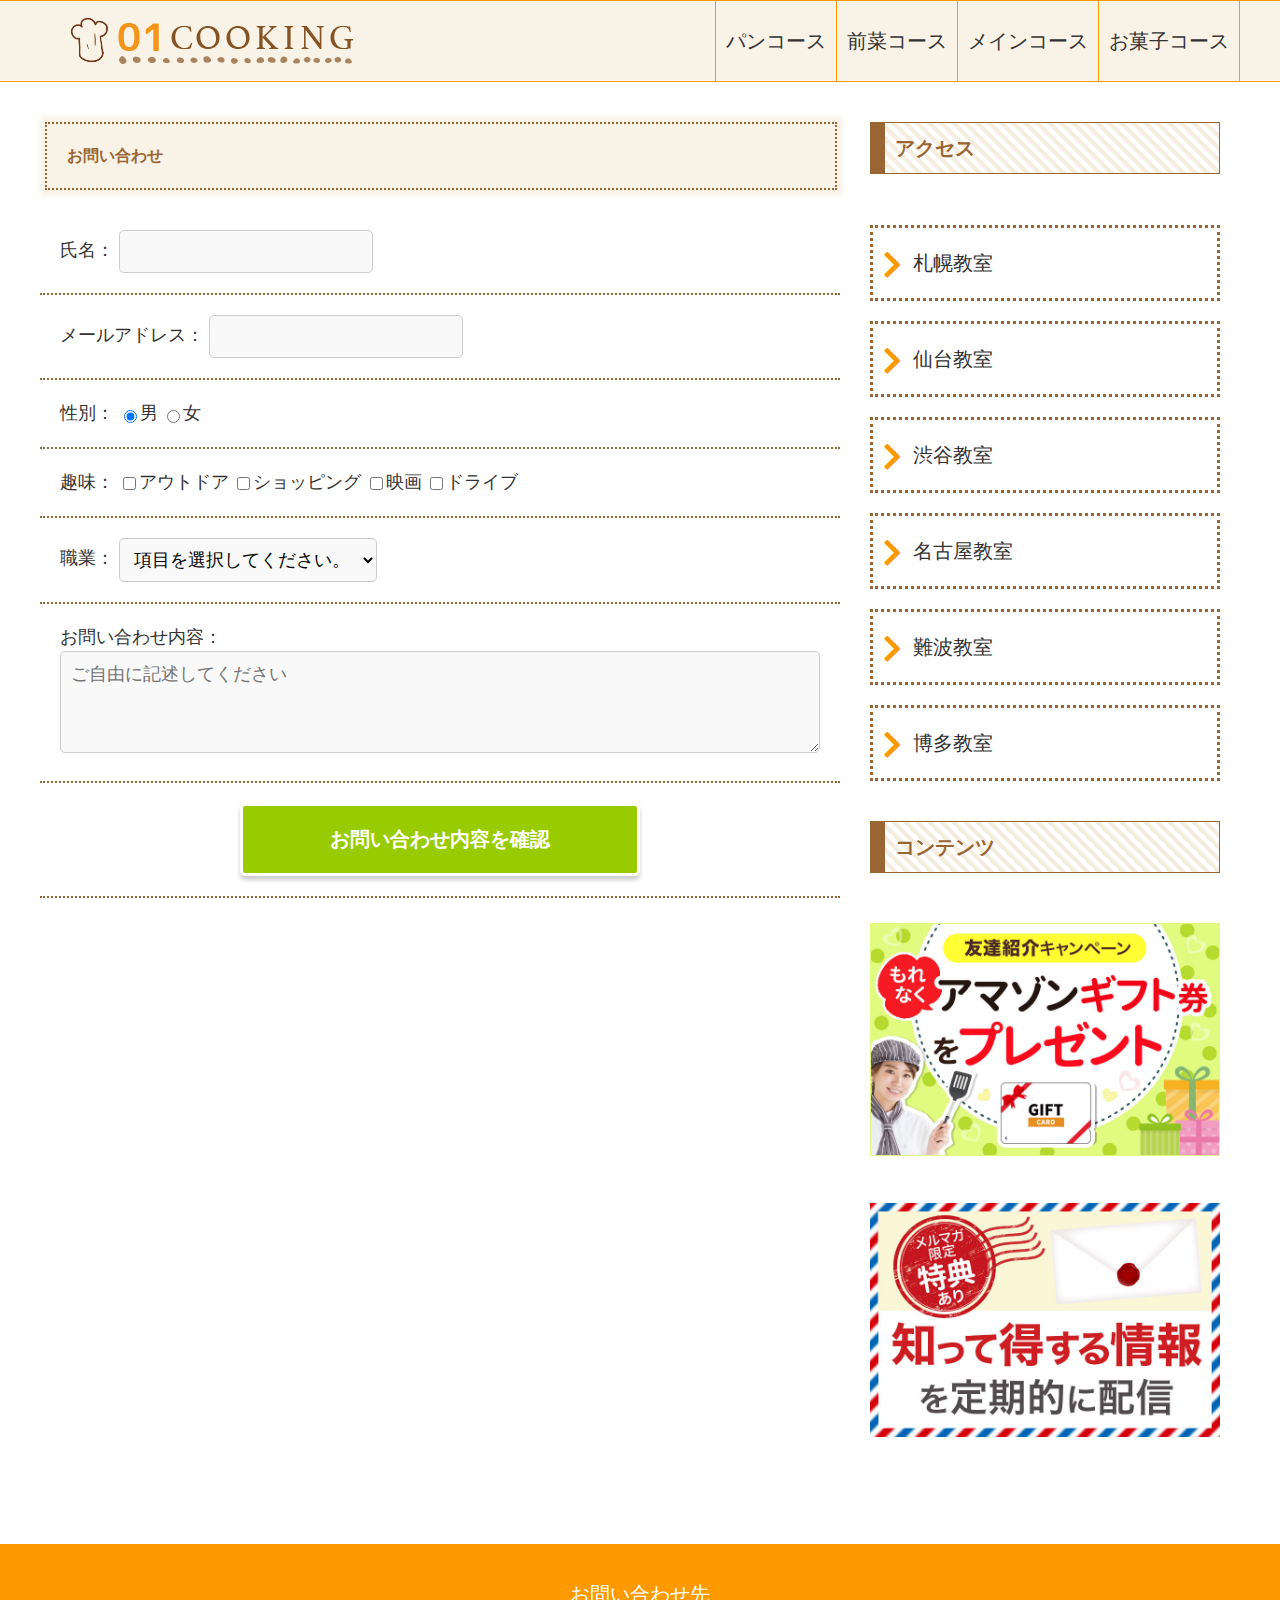
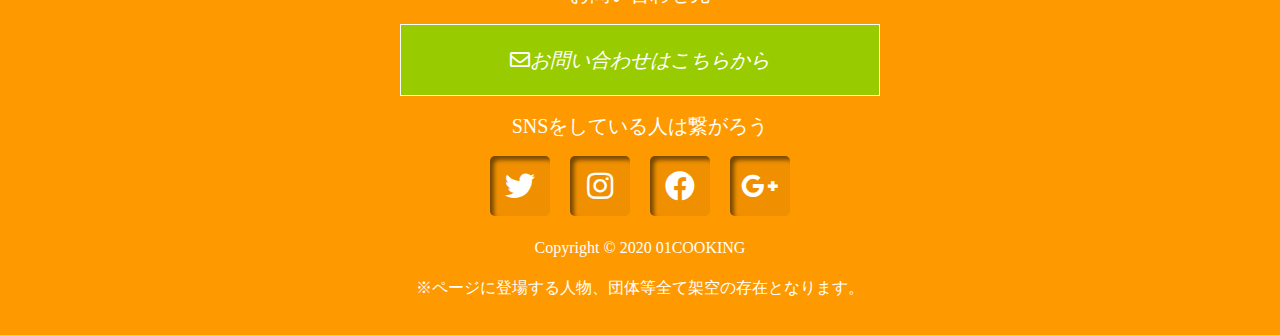
==== form.html @ 60df3d42 "Add files via upload" ====
<!DOCTYPE html>
<html lang="ja" dir="ltr">
  <head>
    <title>01cooking|ゼロイチクッキングは楽しく小人数で行う料理教室</title>
  <meta charset="utf-8">
  <meta name="description" content="ゼロイチクッキングは短期間でプロの料理人スキルを集中的に習得できる料理教室です。
  ">
  <meta name="keywords" content="ゼロイチクッキング,nomad cooking,料理教室,パン教室,お菓子教室
  ">
  <meta name="viewport" content="width=device-width, initial-scale=1.0, user-scalable=no">
  <meta name="robots" content="noindex">
  <link rel="stylesheet" href="css/reset.css" type="text/css">
  <link rel="stylesheet" href="css/top.css" type="text/css">
  <link rel="stylesheet" href="css/form.css" type="text/css">
  <link href="https://use.fontawesome.com/releases/v5.6.1/css/all.css" rel="stylesheet">
  <!--[if lt IE9]-->
  <script src="js/html5shiv.min.js"></script>
  <script src="js/respond.min.js"></script>
  </head>
  <body>
    <!-- ヘッダーここから -->
<header id=header>
  <div class="header-nav">
    <h1><a href="index.html">
      <img src="images/logo.png" alt="ゼロイチクッキング"></a></h1>
<nav class="gnav">
  <ul>
    <li><a href="#">パンコース</a></li>
    <li><a href="#">前菜コース</a></li>
    <li><a href="#">メインコース</a></li>
    <li><a href="sweets.html">お菓子コース</a></li>
  </ul>
</nav>
<div class="nav-btn">
  <span></span>
  <span></span>
  <span></span>
</div>
  </div>
</header>
<body>
<div class="wrapper">
  <main>
    <section class="form">
      <div class="course-top">
    <h2>お問い合わせ</h2>
</div>

<form action="〇〇.php" method="post">
  <table >
    <p>氏名： <input type="text" name="name"id="name" >
    </p>
    <p>メールアドレス： <input type="email" name="email" id="email">
    </p>
<p>性別： <input type="radio" name="gender" value="man" checked id="man"><label for="man">男</label>
<input type="radio" name="gender" value="woman" id="woman"><label for="woman">女</label>
</p>

<p>趣味： <input type="checkbox" name="hobby" value="outdoor" id="outdoor"><label for="outdoor">アウトドア</label>
 <input type="checkbox" name="hobby" value="shopping" id="shopping"><label for="shopping">ショッピング</label>
 <input type="checkbox" name="hobby" value="movie" id="movie"><label for="movie">映画</label>
 <input type="checkbox" name="hobby" value="drive" id="drive"><label for="drive">ドライブ</label>
</p>
<p>職業： <select  name="profession">
  <option value="" selected>項目を選択してください。</option>
  <option value="unemployed">無職</option>
  <option value="parttime">アルバイト</option>
  <option value="employee">会社員</option>
  <option value="employer">会社役員</option>
  <option value="freelance">フリーランス</option>
</select>
</p>
<p>お問い合わせ内容： <textarea name="message" rows="4" cols="40" placeholder="ご自由に記述してください"></textarea>
</p>
<p class="btn">
 <input type="submit" value="お問い合わせ内容を確認" >
</p>
  </table>
</form>
    </section>
  </main>
  <!-- サイドここから -->
  <aside>
    <section class="access">
      <div class="access-top menu">
        <h2>アクセス</h2>
      </div>
      <ul>
        <li><a href="#">札幌教室</a></li>
        <li><a href="#">仙台教室</a></li>
        <li><a href="access.html">渋谷教室</a></li>
        <li><a href="#">名古屋教室</a></li>
        <li><a href="#">難波教室</a></li>
        <li><a href="#">博多教室</a></li>
      </ul>
    </section>


    <section class="content">
      <div class="coutent-top menu">
        <h2>コンテンツ</h2>
      </div>
      <div class="content-banner">
      <p><a href="mailto:test@example.com?subject=友達紹介キャンペーン&amp;body=こちらにお友達のお名前と連絡先をご記入下さい"><img src="images/banner_1.jpg" alt="友達紹介キャンペーン"></a></p>
      <p><a href="mailto:test@example.com?subject=メルマガ登録&amp;body=メールを送信いただくとメルマガ会員登録いたします"><img src="images/banner_2.jpg" alt="メルマガ登録"></a></p>
      </div>
    </section>
  </aside>
  <!-- サイドここまで -->
  </div>
  <!-- ラッパーここまで -->

  <!-- フッターここから -->
  <footer>
  <div class="footer-inner">
    <p>お問い合わせ先</p>
    <address><a href="form.html"><i class="far fa-envelope"></i>お問い合わせはこちらから</a>
    </address>
    <p>SNSをしている人は繋がろう</p>
    <p>
      <i class="fab fa-twitter"></i><i class="fab fa-instagram"></i><i class="fab fa-facebook"></i><i class="fab fa-google-plus-g"></i>
    </p>
    <small>Copyright &copy 2020 01COOKING </small>
    <p>※ページに登場する人物、団体等全て架空の存在となります。</p>
  </div>
  </footer>
  <script src="https://code.jquery.com/jquery-3.2.1.min.js"></script>
  <script src="js/gnav.js"></script>
    </body>
  </html>
---- css/top.css ----
* {
  box-sizing: border-box;
  text-decoration: none;
}
body {
  color: #333;
  line-height: 1.5;
}



/* ヘッダーここから */
header {
  position: relative;
  height: auto;
  border-top: 1px solid #ff9900;
  border-bottom: 1px solid #ff9900;
  background-color: #f9f2e6;
}

.header-nav {
  max-width: 1200px;
  height: 80px;
  display: flex;
  justify-content: space-between;
  margin: 0 auto;
}

h1 {
  padding: 10px 20px;
}

.gnav ul {
  display: flex;
}

.gnav ul li {
  border-left: 1px solid #ff9900;
  font-size: 20px;
  text-align: center;
  /* padding: 0 10px; */
  display: block;
  line-height: 80px;
}

.gnav ul li:last-child {
  border-right: 1px solid #ff9900;
}

.gnav ul li a:hover {
  background: #ff9900;
  color: #fff;
}

.gnav ul li a {
  text-decoration: none;
  color: #333;
  display: block;
  padding: 0 10px;
}

.nav-btn,
.nav-btn span {
  display: none;
}

.nav-btn {
  width: 36px;
  height: 28px;
  position: relative;
  cursor: pointer;
  position: absolute;
  right: 20px;
  top: 20px;
}

.nav-btn span {
  background: #996633;
  position: absolute;
  left: 0px;
  width: 100%;
  height: 4px;
}

.nav-btn span:nth-of-type(1) {
  top: 0px;
}

.nav-btn span:nth-of-type(2) {
  top: 12px;
}

.nav-btn span:nth-of-type(3) {
  top: 24px;
}

@media(max-width:960px) {
  #header img {
    max-width: 100%;
  }

  .header-nav {
    max-width: 100%;
    height: 60px;
  }

  h1 {
    padding: 5px 10px;
  }

  .gnav {
    display: flex;
    position: fixed;
    width: 100%;
    transition: 0.5s;
    transform: translateY(-120%);
    background-color: #f9f2e6;
  }

  .gnav ul {
    width: 100%;
    flex-direction: column;
    text-align: center;
  }

  .gnav ul li {
    width: 100%;
    border-left: none;
    border-bottom: 1px solid #ff9900;
  }

  .gnav ul li:last-child {
    border-right: none;
  }

  .gnav ul li a {
    padding-top: 0;
    padding-bottom: 0;
    border-right: none;
    display: block;
    width: 100%;
    font-size: 18px;
  }

  .gnav ul li a:hover {
    background-color: #ff9900;
  }

  .open .gnav {
    transform: translateY(61px);
  }

  .open .nav-btn span:nth-of-type(1) {
    transform: translateY(12px) rotate(-45deg);
  }

  .open .nav-btn span:nth-of-type(2) {
    display: none;
  }

  .open .nav-btn span:nth-of-type(3) {
    transform: translateY(-12px) rotate(45deg);
  }

  .nav-btn,
  .nav-btn span {
    display: inline;
    transition: .4s;
  }
}

/* ヘッダーここまで */
/* メインイメージここから */
.mainimage {
  width: 100%;
}

.mainimage img {
  max-width: 100%;
}

@media (max-width:960px) {
  .mainimage {
    text-align: center;
  }
}

/* メインイメージここまで */
/* ラッパーここから */
.wrapper {
  width: 1200px;
  height: auto;
  margin: 0 auto;
  display: flex;
  flex-wrap: wrap;
  margin-top: 40px;
}

@media (max-width:960px) {
  .wrapper {
    max-width: 100%;
    flex-direction: column;
    margin-top: 40px;
  }
}

/* メインここから */
main {
  width: 800px;
  margin-right: 30px;
}

.menu {
  background: linear-gradient(45deg,
      #fff 25%, #f5eddf 25%,
      #f5eddf 50%, #fff 50%, #fff 75%, #f5eddf 75%, #f5eddf);
  background-size: 12px 12px;
  margin-bottom: 30px;
  border: 1px solid #996633;
  border-left: 15px solid #996633;
  font-size: 20px;
  text-align: left;
  padding: 10px;
  color: #996633;
}

.course-choice {
  display: flex;
  flex-wrap: wrap;
  justify-content: space-between;
  margin-top: 51px;
}

.course-choice figure {
  width: calc(50% - 20px);
  margin: 0 10px 10px;
  box-sizing: border-box;
  text-align: center;
}

.course-choice figure img {
  max-width: 100%;
}

.course-choice figcaption {
  padding: 10px 0;
}

.news {
  width: 800px;
}

.news ul {
  width: 800px;
  display: flex;
  flex-wrap: wrap;
}

.news li span {
  font-size: 14px;
  width: 120px;
  padding: 10px 20px;
  background-color: #99cc00;
  margin-right: 30px;
  color: #fff;
}

.news li {
  list-style: none;
  font-size: 18px;
  width: 800px;
  padding: 20px;
  border-bottom: 3px dotted #996633;
}
.news li a{
  color: #333;
}

@media (max-width:960px) {

  main,
  .course-choice,
  .news,
  .news li,
  .news li span {
    width: 100%;
  }

  .course-choice {
    flex-direction: column;
  }

  .course-choice figure {
    width: 100%;
    margin: 0 0 10px;
  }

  .menu {
    font-size: 18px;
    margin: 20px;
    text-align: center;
    width: 95%;
  }

  .news ul {
    width: 95%;
    margin: 0 20px;
  }

  .news li {
    margin: 0;
  }


  .news li span {
    display: block;
    font-size: 18px;
    margin-bottom: 20px;
    padding: 20px 0;
    padding-left: 20px;
  }
}

/* メインここまで */
/* サイドここから */
aside {
  width: 350px;

}

.access,
.content {
  width: 350px;
}

.access-top,
.content-top {
  margin-bottom: 51px;
}

aside ul {
  list-style: none;
}

aside ul li {
  width: 350px;
  /* padding: 20px; */
  border: 3px dotted #996633;
  margin-bottom: 20px;
  position: relative;
  display: block;
}

aside ul li::before {
  position: absolute;
  left: 10px;
  top: 15px;
  font-family: 'Font Awesome 5 Free';
  content: "\f054";
  font-weight: bold;
  color: #ff9900;
  font-size: 30px;
}

/* aside ul li i{
  font-size: 20px;
  margin-right: 10px;
  color: #ff9900;
} */
aside ul li a {
  text-decoration: none;
  color: #333;
  font-size: 20px;
  padding: 20px;
  padding-left: 40px;
  display: block;
}

aside ul li:hover {
  background: #ff9900;
  color: #fff;
}

aside ul li a:hover {
  color: #fff;
}

aside ul li:hover:before {
  color: #fff;
}

.coutent-top {
  margin-top: 40px;
}

.content img {
  max-width: 100%;
  margin: 20px 0;
}

@media (max-width:960px) {

  aside,
  .access,
  .content {
    width: 100%;
  }

  aside ul li {
    width: 95%;
    margin: 20px;
    margin-bottom: 30px;
  }

  .content-banner {
    text-align: center;
  }
}

/* サイドここまで */
footer {
  width: 100%;
  background-color: #ff9900;
  margin-top: 80px;
}

.footer-inner {
  width: 1200px;
  margin: 0 auto;
  font-size: 20px;
  text-align: center;
  color: #fff;
  padding-top: 20px;
  padding-bottom: 20px;
}

.footer-inner p {
  margin: 15px;
}

.footer-inner address a {
  padding: 20px;
  background-color: #99cc00;
  display: block;
  width: 40%;
  margin: 0 auto;
  border: 1px solid #fff;
  color: #fff;
  text-decoration: none;
}

.footer-inner address a:hover {
  background: #ffffff;
  border: solid 3px #99cc00;
  color: #99cc00;
  transition: 0.5s;
}

small {
  font-size: 16px;
}

.footer-inner p:nth-of-type(4) {
  font-size: 16px;
}

.footer-inner p:nth-of-type(3) i {
  font-size: 30px;
  margin-left: 10px;
  margin-right: 10px;
  width: 60px;
  height: 60px;
  box-shadow: 4px 4px 4px rgba(0, 0, 0, 0.5) inset;
  border-radius: 5px;
  line-height: 60px;
  background: #f09000;
}

.footer-inner p:nth-of-type(3) i:hover {
  background: #df851a;
}

@media (max-width:960px) {
  .footer-inner {
    width: 100%;
  }
}

.course-top {
  background: #f9f2e6;
  padding: 20px;
  box-shadow: #f9f2e6 0px 0px 5px 5px;
  box-sizing: border-box;
  width: 99%;
  border: 2px dotted #996633;
  margin-left: 5px;
  margin-bottom: 20px;
  padding: 20px;
  color: #996633;
}

.course-img {
  width: 800px;
  box-sizing: border-box;
  text-align: center;
}

.course-img img {
  max-width: 790px;
  padding: 10px;
  border: solid 2px #f0f0f0;
}

@media(max-width:960px) {
  .course-img {
    width: 100%;
    margin: 0;
  }

  .course-img img {
    max-width: calc(100% - 10px);
    padding: 10px;
    border: solid 2px #f0f0f0;
  }
}
---- css/form.css ----
input[type=text],
[type=email],
select,textarea,
[type=submit]{
  background: #f9f9f9;
  border: 1px solid #ccc;
  font-size: 18px;
  padding: 10px;
  border-radius: 5px;
  box-sizing: border-box;
}

form p{
  font-size: 18px;
  padding: 20px;
  border-bottom: 2px #996633 dotted;
}

textarea{
  width: 100%;
}

input[type=submit]{
  font-size: 20px;
	padding: 20px;
	background: #99cc00;
	color: #fff;
	cursor: pointer;
	outline: none;
	box-shadow:0px 4px 4px rgba(0,0,0,0.2);
	font-weight: bold;
	width: 100%;
	max-width: 400px;
	border: solid 3px #ffffff;

}

input[type="submit"]:hover {
  background: #ffffff;
  border: solid 3px #99cc00;
  color: #99cc00;
	transition: 0.5s;
}
input[type="submit"]:hover {
  background: #ffffff;
  border: solid 3px #99cc00;
  color: #99cc00;
	transition: 0.5s;
}
.btn{
  text-align: center;
}

@media(max-width:960px){
  input[type="text"],
	input[type="email"],
	select,textarea {
		width: 100%;
	}

}
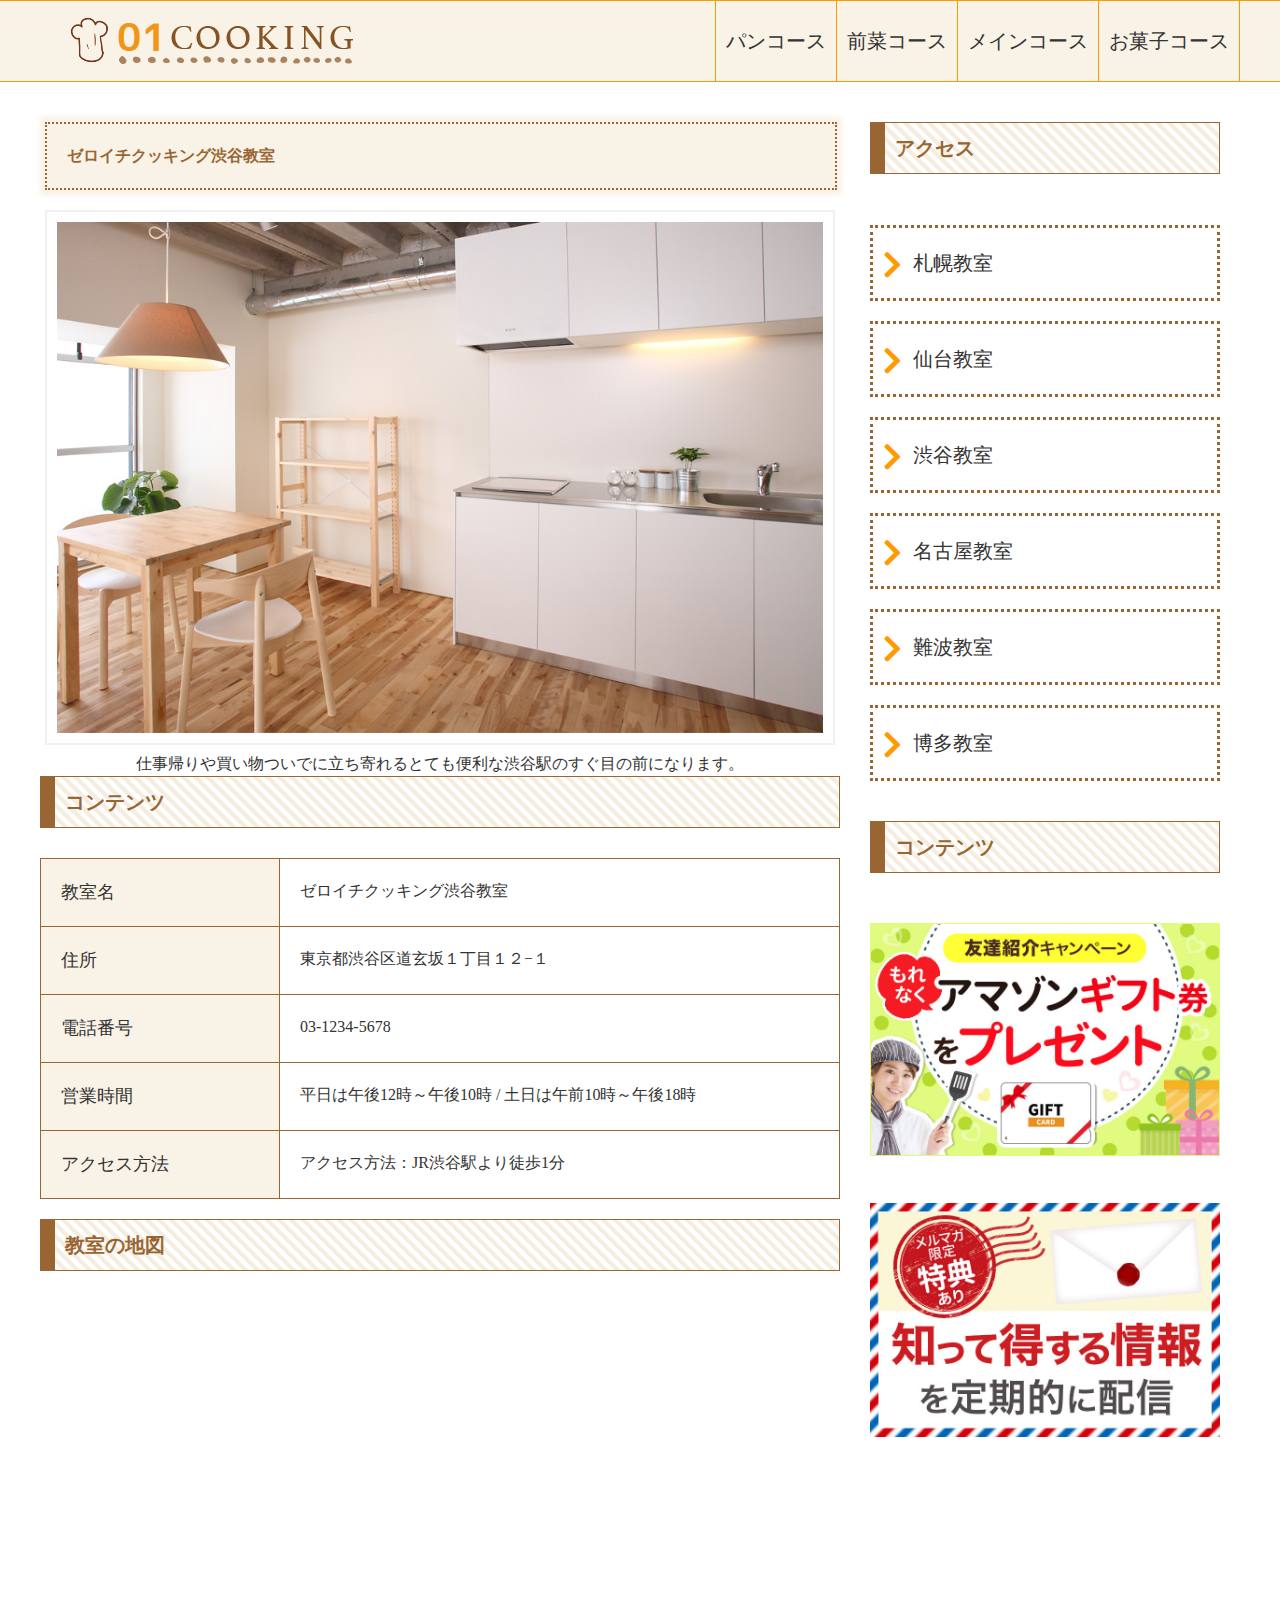
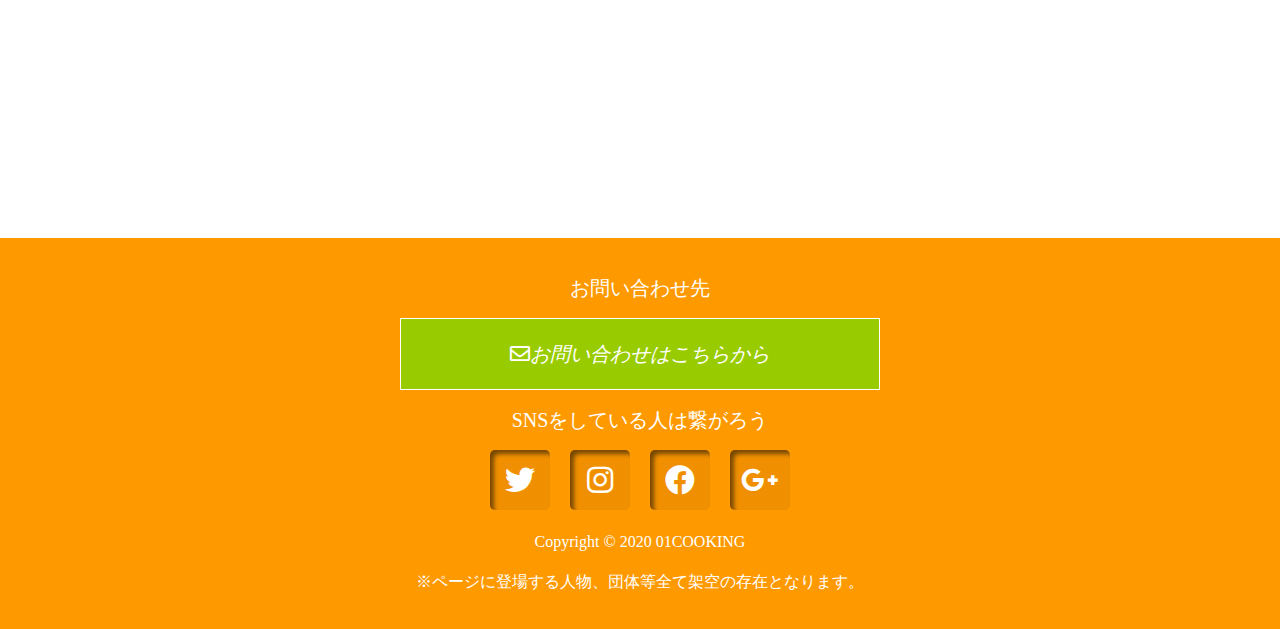
==== commit bd7ceadc: "Add files via upload" ====
--- a/form.html
+++ b/form.html
@@ -11,7 +11,7 @@
   <meta name="robots" content="noindex">
   <link rel="stylesheet" href="css/reset.css" type="text/css">
   <link rel="stylesheet" href="css/top.css" type="text/css">
-  <link rel="stylesheet" href="css/form.css" type="text/css">
+    <link rel="stylesheet" href="css/access.css" type="text/css">
   <link href="https://use.fontawesome.com/releases/v5.6.1/css/all.css" rel="stylesheet">
   <!--[if lt IE9]-->
   <script src="js/html5shiv.min.js"></script>
@@ -38,46 +38,52 @@
 </div>
   </div>
 </header>
-<body>
+  <!-- ヘッダーここまで -->
+
+  <!-- ラッパーここから -->
 <div class="wrapper">
+
+<!-- メインここから -->
   <main>
-    <section class="form">
+    <section class="class">
       <div class="course-top">
-    <h2>お問い合わせ</h2>
+    <h2>ゼロイチクッキング渋谷教室</h2>
 </div>
+<figure class="course-img">
+  <img src="images/office_shibuya.jpg" alt="お菓子コース">
+  <figcaption>仕事帰りや買い物ついでに立ち寄れるとても便利な渋谷駅のすぐ目の前になります。</figcaption>
+</figure>
+    </section>
 
-<form action="〇〇.php" method="post">
-  <table >
-    <p>氏名： <input type="text" name="name"id="name" >
-    </p>
-    <p>メールアドレス： <input type="email" name="email" id="email">
-    </p>
-<p>性別： <input type="radio" name="gender" value="man" checked id="man"><label for="man">男</label>
-<input type="radio" name="gender" value="woman" id="woman"><label for="woman">女</label>
-</p>
+<section class="details">
+  <div class="details-top menu">
+    <h2>コンテンツ</h2>
+  </div>
 
-<p>趣味： <input type="checkbox" name="hobby" value="outdoor" id="outdoor"><label for="outdoor">アウトドア</label>
- <input type="checkbox" name="hobby" value="shopping" id="shopping"><label for="shopping">ショッピング</label>
- <input type="checkbox" name="hobby" value="movie" id="movie"><label for="movie">映画</label>
- <input type="checkbox" name="hobby" value="drive" id="drive"><label for="drive">ドライブ</label>
-</p>
-<p>職業： <select  name="profession">
-  <option value="" selected>項目を選択してください。</option>
-  <option value="unemployed">無職</option>
-  <option value="parttime">アルバイト</option>
-  <option value="employee">会社員</option>
-  <option value="employer">会社役員</option>
-  <option value="freelance">フリーランス</option>
-</select>
-</p>
-<p>お問い合わせ内容： <textarea name="message" rows="4" cols="40" placeholder="ご自由に記述してください"></textarea>
-</p>
-<p class="btn">
- <input type="submit" value="お問い合わせ内容を確認" >
-</p>
-  </table>
-</form>
-    </section>
+  <dl>
+    <dt>教室名</dt>
+    <dd>ゼロイチクッキング渋谷教室</dd>
+
+    <dt>住所</dt>
+    <dd>東京都渋谷区道玄坂１丁目１２−１</dd>
+
+    <dt>電話番号</dt>
+    <dd>03-1234-5678</dd>
+
+    <dt>営業時間</dt>
+    <dd>平日は午後12時～午後10時 / 土日は午前10時～午後18時</dd>
+
+    <dt>アクセス方法</dt>
+    <dd>アクセス方法：JR渋谷駅より徒歩1分</dd>
+  </dl>
+</section>
+
+<section class="map">
+  <div class="map-top menu">
+    <h2>教室の地図</h2>
+  </div>
+  <iframe src="https://www.google.com/maps/embed?pb=!1m18!1m12!1m3!1d3241.7647205221547!2d139.69643751529944!3d35.65816798019961!2m3!1f0!2f0!3f0!3m2!1i1024!2i768!4f13.1!3m3!1m2!1s0x60188b563331efa5%3A0x375293c5a2c97d3d!2z44CSMTUwLTAwNDMg5p2x5Lqs6YO95riL6LC35Yy66YGT546E5Z2C77yR5LiB55uu77yR77yS4oiS77yR!5e0!3m2!1sja!2sjp!4v1597586038558!5m2!1sja!2sjp" width="600" height="450" frameborder="0" style="border:0;" allowfullscreen="" aria-hidden="false" tabindex="0"></iframe>
+</section>
   </main>
   <!-- サイドここから -->
   <aside>
--- a/css/top.css
+++ b/css/top.css
@@ -275,6 +275,9 @@
 .news li a{
   color: #333;
 }
+.news li a:hover{
+  color: #999;
+}
 
 @media (max-width:960px) {
 
@@ -297,9 +300,9 @@
 
   .menu {
     font-size: 18px;
-    margin: 20px;
+    margin: 20px auto;
     text-align: center;
-    width: 95%;
+    width: 97%;
   }
 
   .news ul {
@@ -408,7 +411,7 @@
 
   aside ul li {
     width: 95%;
-    margin: 20px;
+    margin: 20px auto;
     margin-bottom: 30px;
   }
 
@@ -518,8 +521,11 @@
   }
 
   .course-img img {
-    max-width: calc(100% - 10px);
+    max-width: calc(100% - 20px);
     padding: 10px;
     border: solid 2px #f0f0f0;
   }
-}
+  .course-img figcaption{
+    padding: 10px;
+  }
+}
--- a/css/access.css
+++ b/css/access.css
@@ -0,0 +1,63 @@
+dl{
+  width: 100%;
+  box-sizing: border-box;
+  display: flex;
+  flex-wrap: wrap;
+margin: 20px 0;
+}
+
+dt{
+  width: 30%;
+  font-size: 18px;
+background-color: #f9f2e6;
+padding: 20px;
+border: 1px solid #996633;
+border-top: none;
+}
+
+dd{
+  width: 70%;
+  padding: 20px;
+  border: 1px solid #996633;
+border-top: none;
+border-left: none;
+}
+dt:first-child{
+  border-top: 1px solid #996633;
+}
+
+dd:nth-of-type(1){
+  border-top: 1px solid #996633;
+}
+
+iframe{
+  width: 100%;
+
+}
+
+@media (max-width:960px) {
+  dl{
+    flex-direction: column;
+  }
+  dt{
+    width: calc( 100% - 40px);
+    margin: 0 20px;
+    border: none;
+  }
+  dd{
+    width: calc( 100% - 40px);
+    margin: 0 20px;
+    border: none;
+  }
+  dt:first-child{
+    border-top: none;
+  }
+
+  dd:nth-of-type(1){
+    border-top: none;
+  }
+  iframe{
+    width: calc( 100% - 40px);
+    margin: 0 20px;
+  }
+}
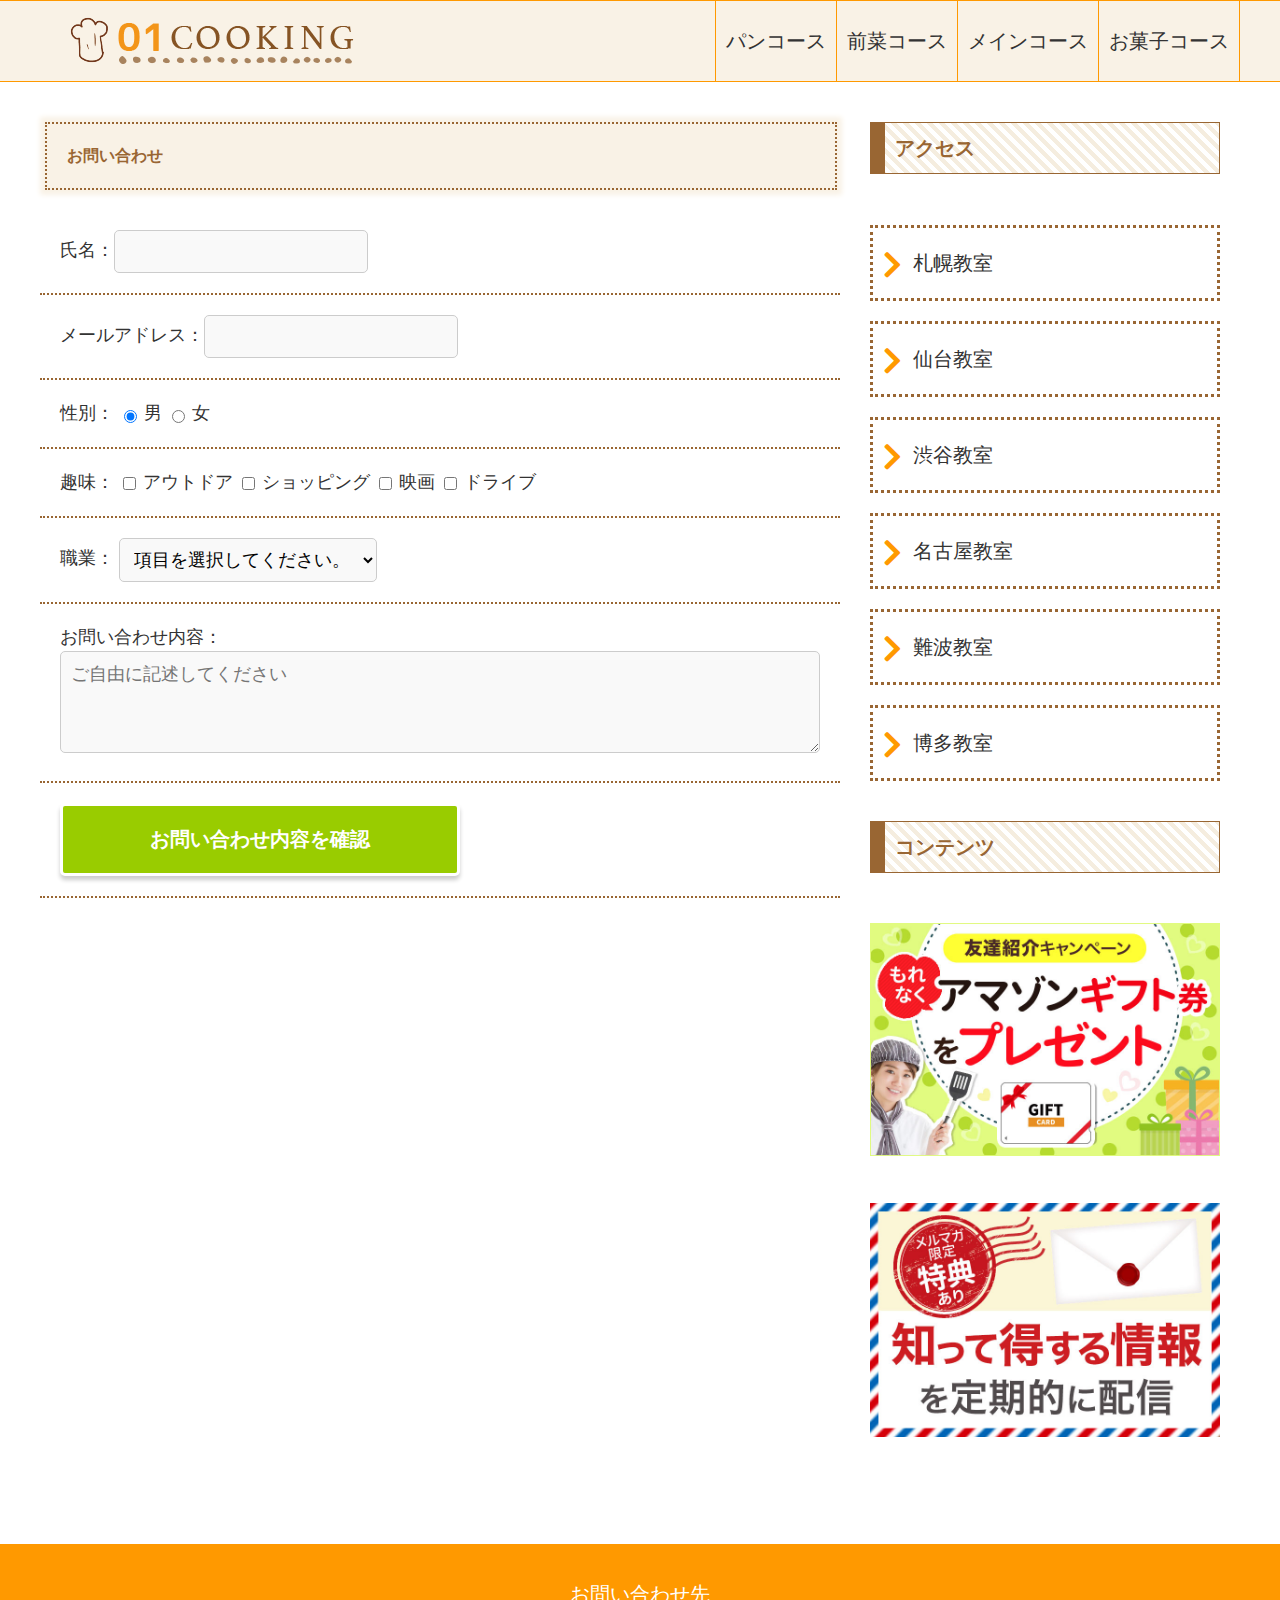
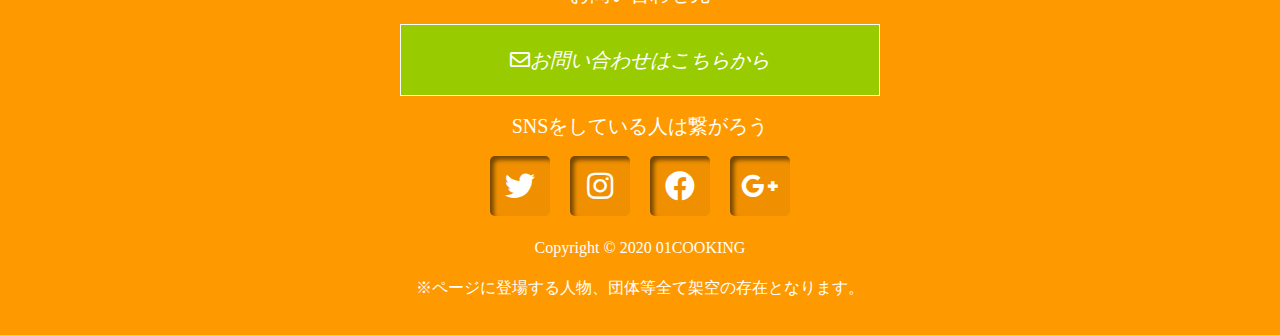
==== commit cc8c4412: "Add files via upload" ====
--- a/form.html
+++ b/form.html
@@ -11,7 +11,7 @@
   <meta name="robots" content="noindex">
   <link rel="stylesheet" href="css/reset.css" type="text/css">
   <link rel="stylesheet" href="css/top.css" type="text/css">
-    <link rel="stylesheet" href="css/access.css" type="text/css">
+    <link rel="stylesheet" href="css/form.css" type="text/css">
   <link href="https://use.fontawesome.com/releases/v5.6.1/css/all.css" rel="stylesheet">
   <!--[if lt IE9]-->
   <script src="js/html5shiv.min.js"></script>
@@ -47,43 +47,53 @@
   <main>
     <section class="class">
       <div class="course-top">
-    <h2>ゼロイチクッキング渋谷教室</h2>
+    <h2>お問い合わせ</h2>
 </div>
-<figure class="course-img">
-  <img src="images/office_shibuya.jpg" alt="お菓子コース">
-  <figcaption>仕事帰りや買い物ついでに立ち寄れるとても便利な渋谷駅のすぐ目の前になります。</figcaption>
-</figure>
-    </section>
 
-<section class="details">
-  <div class="details-top menu">
-    <h2>コンテンツ</h2>
-  </div>
+<section class="box-conts">
+  <form name="formarea" method="post" action="●●●●.php">
+    <p>
+     氏名：<input type="text" name="name" id="fullname" />
+    </p>
+    <p>
+     メールアドレス：<input type="email" name="age" id="email" />
+    </p>
+    <p class="radio">
+      性別：
+     <input type="radio" name="gender" value="man" checked="checked" id="man" /> <label for="man">男</label>
+     <input type="radio" name="gender" value="woman" id="woman" /> <label for="woman">女</label>
+    </p>
 
-  <dl>
-    <dt>教室名</dt>
-    <dd>ゼロイチクッキング渋谷教室</dd>
+    <p class="item">
+     趣味：
+     <input type="checkbox" name="hobby" value="outdoor" id="outdoor" /> <label for="outdoor">アウトドア</label>
+     <input type="checkbox" name="hobby" value="shopping" id="shopping" /> <label for="shopping">ショッピング</label>
+     <input type="checkbox" name="hobby" value="movie" id="movie" /> <label for="movie">映画</label>
+     <input type="checkbox" name="hobby" value="drive" id="drive" /> <label for="drive">ドライブ</label>
+    </p>
+    <p>
+     職業：
+     <select name="profession" id="selectcheck" class="select">
+       <option value="" selected>項目を選択してください。</option>
+       <option value="unemployed">無職</option>
+       <option value="parttime">アルバイト</option>
+       <option value="employee">会社員</option>
+       <option value="employer">会社役員</option>
+       <option value="freelance">フリーランス</option>
+     </select>
+    </p>
+    <p>
+      お問い合わせ内容：
+     <textarea name="freetext" rows="4" cols="40" placeholder="ご自由に記述してください"></textarea>
+    </p>
+    <p class="button">
+     <input type="submit" value="お問い合わせ内容を確認" />
+    </p>
+  </form>
 
-    <dt>住所</dt>
-    <dd>東京都渋谷区道玄坂１丁目１２−１</dd>
-
-    <dt>電話番号</dt>
-    <dd>03-1234-5678</dd>
-
-    <dt>営業時間</dt>
-    <dd>平日は午後12時～午後10時 / 土日は午前10時～午後18時</dd>
-
-    <dt>アクセス方法</dt>
-    <dd>アクセス方法：JR渋谷駅より徒歩1分</dd>
-  </dl>
 </section>
 
-<section class="map">
-  <div class="map-top menu">
-    <h2>教室の地図</h2>
-  </div>
-  <iframe src="https://www.google.com/maps/embed?pb=!1m18!1m12!1m3!1d3241.7647205221547!2d139.69643751529944!3d35.65816798019961!2m3!1f0!2f0!3f0!3m2!1i1024!2i768!4f13.1!3m3!1m2!1s0x60188b563331efa5%3A0x375293c5a2c97d3d!2z44CSMTUwLTAwNDMg5p2x5Lqs6YO95riL6LC35Yy66YGT546E5Z2C77yR5LiB55uu77yR77yS4oiS77yR!5e0!3m2!1sja!2sjp!4v1597586038558!5m2!1sja!2sjp" width="600" height="450" frameborder="0" style="border:0;" allowfullscreen="" aria-hidden="false" tabindex="0"></iframe>
-</section>
+
   </main>
   <!-- サイドここから -->
   <aside>
--- a/css/top.css
+++ b/css/top.css
@@ -296,6 +296,7 @@
   .course-choice figure {
     width: 100%;
     margin: 0 0 10px;
+    padding: 10px;
   }
 
   .menu {
@@ -306,12 +307,13 @@
   }
 
   .news ul {
-    width: 95%;
-    margin: 0 20px;
+    width: 100%;
+    margin: 0 ;
   }
 
   .news li {
-    margin: 0;
+    margin: 0 auto;
+
   }
 
 
@@ -417,6 +419,7 @@
 
   .content-banner {
     text-align: center;
+    padding:20px;
   }
 }
 
@@ -519,7 +522,9 @@
     width: 100%;
     margin: 0;
   }
-
+.course-top{
+  margin-left:0;
+  }
   .course-img img {
     max-width: calc(100% - 20px);
     padding: 10px;
--- a/css/form.css
+++ b/css/form.css
@@ -0,0 +1,64 @@
+
+input[type=text],
+[type=email],
+select,textarea,
+[type=submit]{
+  background: #f9f9f9;
+  border: 1px solid #ccc;
+  font-size: 18px;
+  padding: 10px;
+  border-radius: 5px;
+  box-sizing: border-box;
+}
+
+form p{
+  font-size: 18px;
+  padding: 20px;
+  border-bottom: 2px #996633 dotted;
+}
+
+textarea{
+  width: 100%;
+}
+
+input[type=submit]{
+  font-size: 20px;
+	padding: 20px;
+	background: #99cc00;
+	color: #fff;
+	cursor: pointer;
+	outline: none;
+	box-shadow:0px 4px 4px rgba(0,0,0,0.2);
+	font-weight: bold;
+	width: 100%;
+	max-width: 400px;
+	border: solid 3px #ffffff;
+
+}
+
+input[type="submit"]:hover {
+  background: #ffffff;
+  border: solid 3px #99cc00;
+  color: #99cc00;
+	transition: 0.5s;
+}
+input[type="submit"]:hover {
+  background: #ffffff;
+  border: solid 3px #99cc00;
+  color: #99cc00;
+	transition: 0.5s;
+}
+.btn{
+  text-align: center;
+}
+
+@media(max-width:960px){
+  input[type="text"],
+	input[type="email"],
+	select,textarea {
+		width: 100%;
+	}
+main{
+  margin-bottom: 20px;
+}
+}
